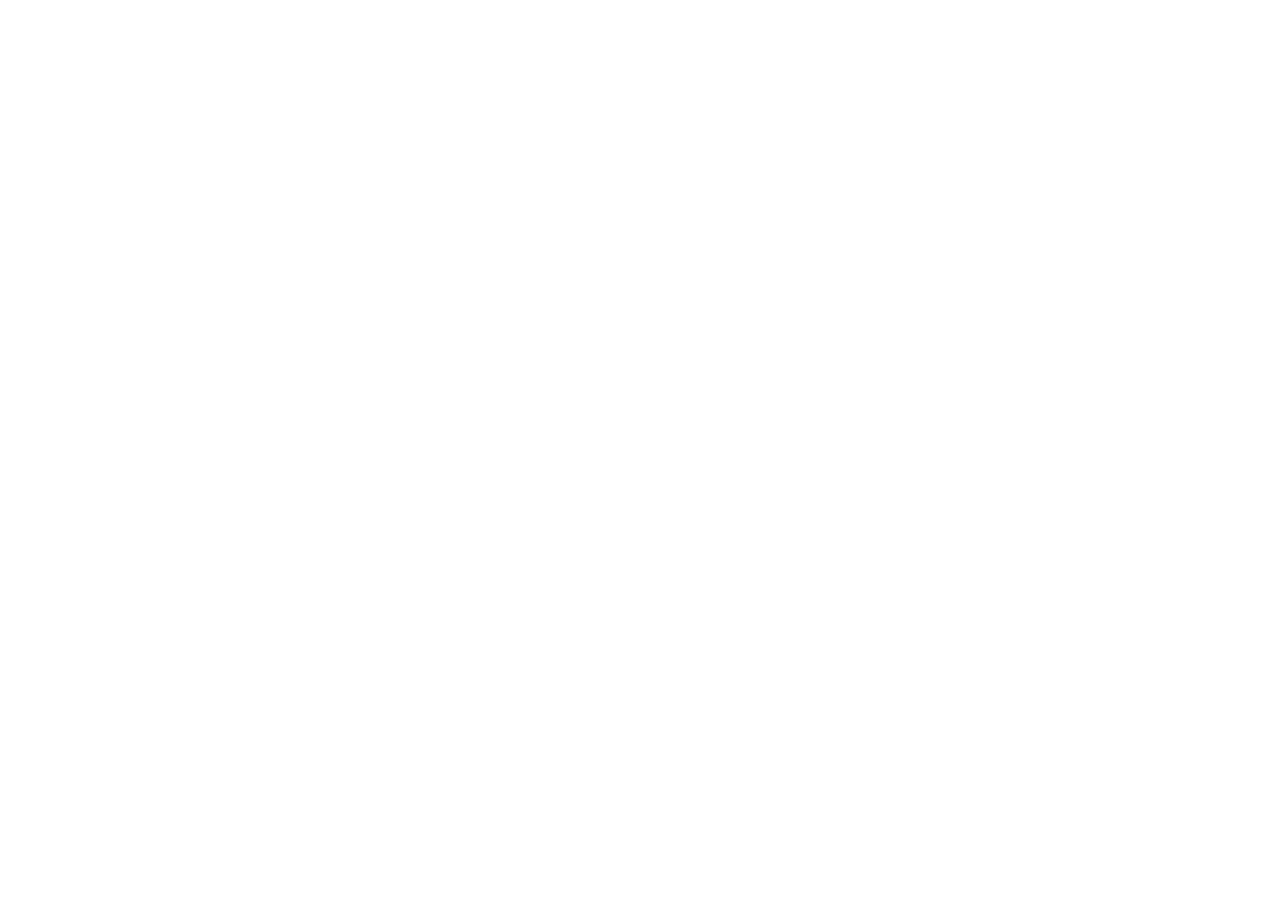
==== contact.html @ d8f35fec "Prelim updates - still learning nuances of Bootstrap grid system and classes" ====
<!DOCTYPE html>
<html>

<head>
    <meta charset="utf-8" />
    <meta http-equiv="X-UA-Compatible" content="IE=edge">
    <title>Jason Warner Portfolio</title>
    <meta name="viewport" content="width=device-width, initial-scale=1">

    <!-- Latest compiled and minified CSS -->
    <link rel="stylesheet" href="https://maxcdn.bootstrapcdn.com/bootstrap/3.3.7/css/bootstrap.min.css" integrity="sha384-BVYiiSIFeK1dGmJRAkycuHAHRg32OmUcww7on3RYdg4Va+PmSTsz/K68vbdEjh4u" crossorigin="anonymous">

</head>

<body>

    <!-- Navigation Bar -->

    <!-- Main Section Container -->

    <!-- Footer Section -->

</body>

</html>
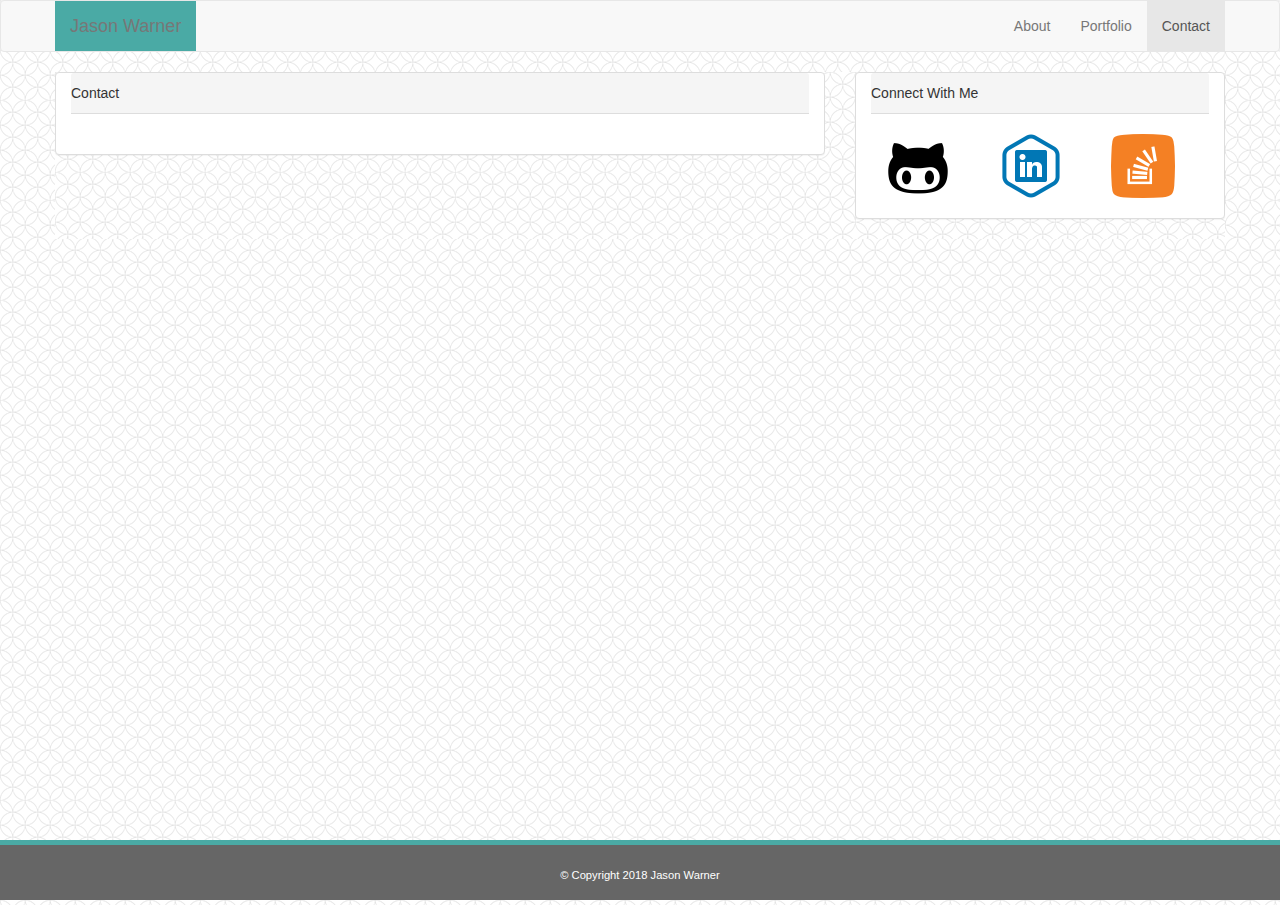
==== commit 2d2d147f: "Various changes made across all HTML files" ====
--- a/contact.html
+++ b/contact.html
@@ -7,18 +7,82 @@
     <title>Jason Warner Portfolio</title>
     <meta name="viewport" content="width=device-width, initial-scale=1">
 
-    <!-- Latest compiled and minified CSS -->
-    <link rel="stylesheet" href="https://maxcdn.bootstrapcdn.com/bootstrap/3.3.7/css/bootstrap.min.css" integrity="sha384-BVYiiSIFeK1dGmJRAkycuHAHRg32OmUcww7on3RYdg4Va+PmSTsz/K68vbdEjh4u" crossorigin="anonymous">
+
+    <!-- Link to version 3.3.7 compiled and minified Bootstrap CSS -->
+    <link rel="stylesheet" href="https://maxcdn.bootstrapcdn.com/bootstrap/3.3.7/css/bootstrap.min.css" integrity="sha384-BVYiiSIFeK1dGmJRAkycuHAHRg32OmUcww7on3RYdg4Va+PmSTsz/K68vbdEjh4u"
+        crossorigin="anonymous">
+
+    <!-- Link to my style sheet -->
+    <link rel="stylesheet" href="assets/css/style.css">
 
 </head>
 
 <body>
 
-    <!-- Navigation Bar -->
+    <!-- Wrap all main content for Sticky Footer -->
+    <div id="wrap">
 
-    <!-- Main Section Container -->
+        <!-- Navigation Bar -->
+        <nav class="navbar navbar-default">
+            <div class="container">
+                <div class="navbar-header">
+                    <a class="navbar-brand" href="#">Jason Warner</a>
+                </div>
+                <ul class="nav navbar-nav navbar-right">
+                    <li>
+                        <a href="index.html">About</a>
+                    </li>
+                    <li>
+                        <a href="portfolio.html">Portfolio</a>
+                    </li>
+                    <li class="active">
+                        <a href="contact.html">Contact</a>
+                    </li>
+                </ul>
+            </div>
+        </nav>
+
+        <!-- Main Section Container -->
+        <main class="container">
+            <div class="row">
+                <section class="col-md-8 col-sm-12 col-xs-12">
+                    <div class="col-md-12 col-sm-12 col-xs-12 panel panel-default">
+                        <div class="panel-heading">
+                            Contact
+                        </div>
+                        <div class="panel-content">
+
+                        </div>
+                    </div>
+                </section>
+
+                <aside class="col-md-4 col-sm-12 col-xs-12">
+                    <div class="col-md-12 col-sm-12 col-xs-12 panel panel-default">
+                        <div class="panel-heading">
+                            Connect With Me
+                        </div>
+                        <div class="panel-content">
+                            <div class="col-md-4 col-sm-4 col-xs-4">
+                                <img src="assets/images/gitHub.png" class="img-responsive" />
+                            </div>
+                            <div class="col-md-4 col-sm-4 col-xs-4">
+                                <img src="assets/images/linkedIn.png" class="img-responsive" />
+                            </div>
+                            <div class="col-md-4 col-sm-4 col-xs-4">
+                                <img src="assets/images/stackOverflow.png" class="img-responsive" />
+                            </div>
+                        </div>
+                    </div>
+                </aside>
+            </div>
+        </main>
+
+    </div>
 
     <!-- Footer Section -->
+    <footer class="footer">
+        &copy; Copyright 2018 Jason Warner
+    </footer>
 
 </body>
 
--- a/assets/css/style.css
+++ b/assets/css/style.css
@@ -0,0 +1,114 @@
+html, body {
+    height: 100%;
+}
+
+html, body, main, main.container {
+    background-image: url("../images/body-spiration-light.png");
+}
+
+.navbar-brand {
+    background-color: #4aaaa5;
+    color: white;
+}
+
+main.container {
+    padding: 0;
+}
+
+.panel-heading {
+    margin-bottom: 20px;
+
+}
+
+.footer {
+    width: 100%;
+    height: 60px;
+    background-color: #666666;
+    border-top: 5px solid #4aaaa5; 
+    margin: 0;
+    text-align: center;
+    color: #ffffff;
+    font-size: 0.8em;
+    line-height: 60px;
+}
+
+/* Sticky Footer - wrap ALL main body content with this wrap */
+#wrap {
+    min-height: 100%;
+    height: auto;
+    /* Negative indent footer by its height */
+    margin: 0 auto -60px;
+    /* Pad bottom by footer height */
+    padding: 0 0 60px;
+}
+
+.panel.panel-default {
+    padding-bottom: 20px;
+}
+
+.panel-content img {
+    padding-right: 10px;
+}
+
+main span {
+    line-height: 2.0em;
+}
+
+.panel-heading {
+    padding-left: 0px;
+}
+
+#portOne {
+    background-image: url("../images/hangmanGame.jpg");
+    background-size: cover;
+    height: 214px;
+    padding: 0;
+    margin-bottom: 20px;
+}
+
+#portTwo {
+    background-image: url("../images/rpgGame.jpg");
+    background-size: cover;
+    height: 214px;
+    padding: 0;
+    margin-bottom: 20px;
+}
+
+#portThree {
+    background-image: url("../images/triviaGame.jpg");
+    background-size: cover;
+    height: 214px;
+    padding: 0;
+    margin-bottom: 20px;
+}
+
+#portFour {
+    background-image: url("../images/rutgersWidget.jpg");
+    background-size: cover;
+    height: 214px;
+    padding: 0;
+    margin-bottom: 20px;
+}
+
+#portFive {
+    background-image: url("../images/rockPaperScissors.jpg");
+    background-size: cover;
+    height: 214px;
+    padding: 0;
+    margin-bottom: 20px;
+}
+
+.portText {
+    position: absolute;
+    background-color: #4aaaa5;
+    color: #ffffff;
+    bottom: 10px;
+    margin: 0;
+    padding-right: 0;
+    padding-left: 0;
+    margin: 0;
+    width: 100%;
+    height: 40px; 
+    line-height: 40px; 
+    text-align: center;
+}
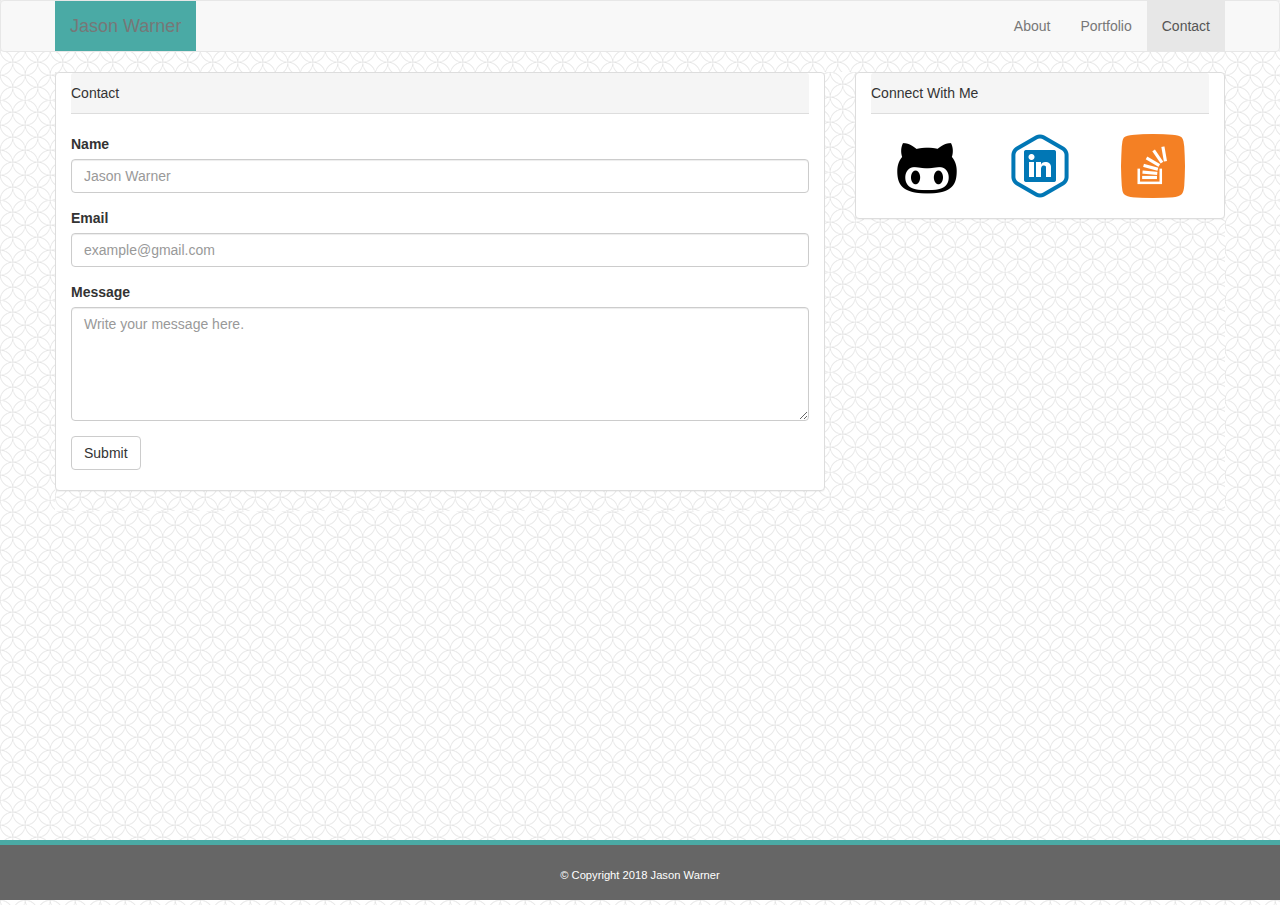
==== commit a92141be: "Pre-final Draft of Bootstrap Portfolio - need to modify CSS color scheme / font-styles - need to fix" ====
--- a/contact.html
+++ b/contact.html
@@ -51,6 +51,21 @@
                             Contact
                         </div>
                         <div class="panel-content">
+                            <form>
+                                <div class="form-group">
+                                    <label for="contactName">Name</label>
+                                    <input type="text" class="form-control" id="contactName" placeholder="Jason Warner">
+                                </div>
+                                <div class="form-group">
+                                    <label for="emailAddress">Email</label>
+                                    <input type="email" class="form-control" id="emailAddress" placeholder="example@gmail.com">
+                                </div>
+                                <div class="form-group">
+                                    <label for="message">Message</label>
+                                    <textarea class="form-control" rows="5" id="message" placeholder="Write your message here."></textarea>
+                                </div>
+                                <button type="submit" class="btn btn-default">Submit</button>
+                            </form>
 
                         </div>
                     </div>
@@ -62,14 +77,20 @@
                             Connect With Me
                         </div>
                         <div class="panel-content">
-                            <div class="col-md-4 col-sm-4 col-xs-4">
-                                <img src="assets/images/gitHub.png" class="img-responsive" />
+                            <div class="col-md-4 col-sm-4 col-xs-4" align="center">
+                                <a href="https://github.com/warnerjc">
+                                    <img src="assets/images/gitHub.png" alt="GitHub Connect" class="img-responsive" />
+                                </a>
                             </div>
-                            <div class="col-md-4 col-sm-4 col-xs-4">
-                                <img src="assets/images/linkedIn.png" class="img-responsive" />
+                            <div class="col-md-4 col-sm-4 col-xs-4" align="center">
+                                <a href="https://www.linkedin.com/in/warnerjc/">
+                                    <img src="assets/images/linkedIn.png" alt="LinkedIn Connect" class="img-responsive" />
+                                </a>
                             </div>
-                            <div class="col-md-4 col-sm-4 col-xs-4">
-                                <img src="assets/images/stackOverflow.png" class="img-responsive" />
+                            <div class="col-md-4 col-sm-4 col-xs-4" align="center">
+                                <a href="https://stackoverflow.com/users/9086083/jason-warner">
+                                    <img src="assets/images/stackOverflow.png" alt="Stack Overflow Connect" class="img-responsive" />
+                                </a>
                             </div>
                         </div>
                     </div>
--- a/assets/css/style.css
+++ b/assets/css/style.css
@@ -44,10 +44,6 @@
 
 .panel.panel-default {
     padding-bottom: 20px;
-}
-
-.panel-content img {
-    padding-right: 10px;
 }
 
 main span {
@@ -112,3 +108,8 @@
     line-height: 40px; 
     text-align: center;
 }
+
+#imgMargin {
+    margin-right: 20px;
+    margin-bottom: 15px;
+}
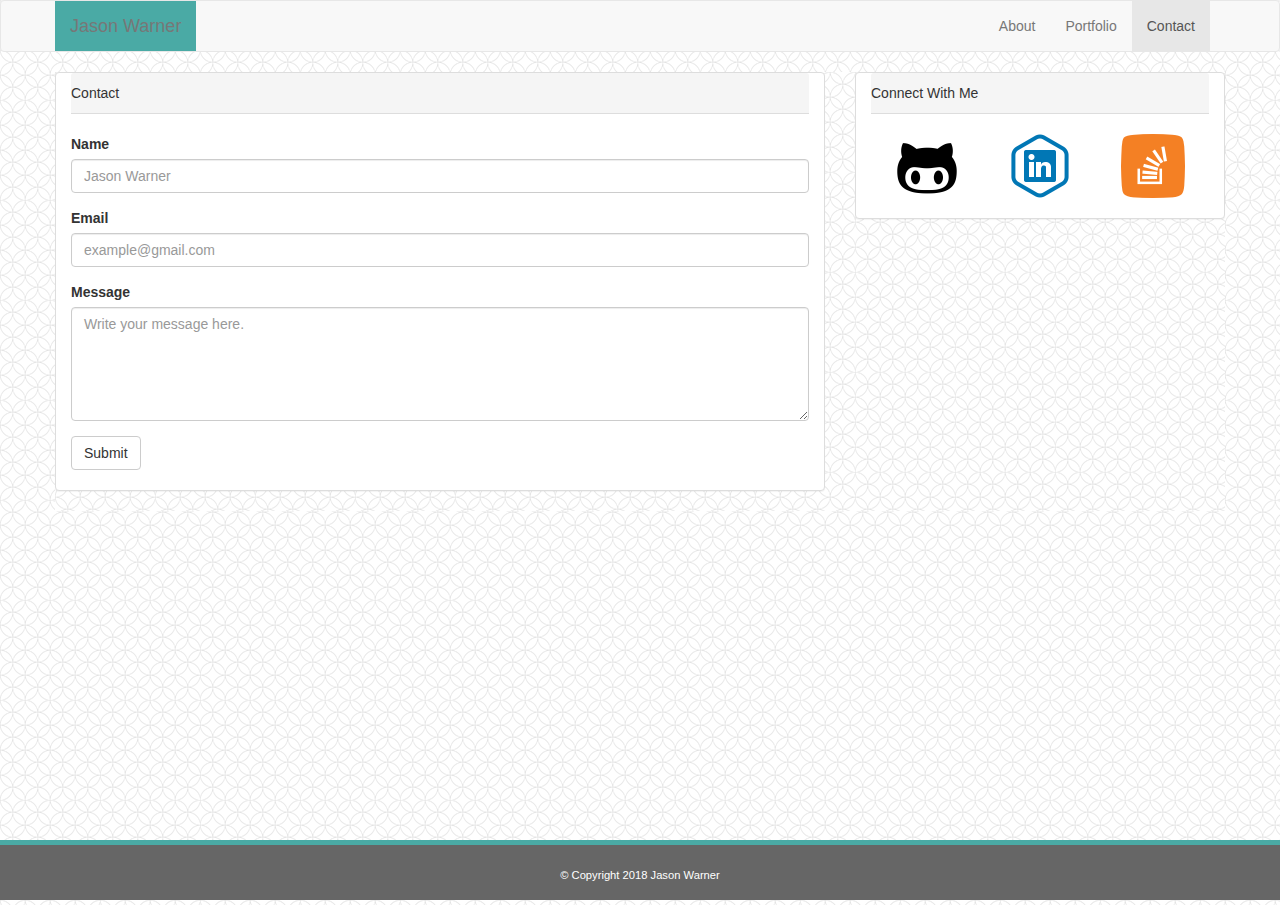
==== commit e6a30d1d: "Final Commit - Bootstrap Portfolio" ====
--- a/contact.html
+++ b/contact.html
@@ -24,23 +24,31 @@
 
         <!-- Navigation Bar -->
         <nav class="navbar navbar-default">
-            <div class="container">
-                <div class="navbar-header">
-                    <a class="navbar-brand" href="#">Jason Warner</a>
+                <div class="container">
+                    <div class="navbar-header">
+                        <button type="button" class="navbar-toggle collapsed" data-toggle="collapse" data-target="#navCollapse" aria-expanded="false">
+                            <span class="sr-only">Toggle navigation</span>
+                            <span class="icon-bar"></span>
+                            <span class="icon-bar"></span>
+                            <span class="icon-bar"></span>
+                        </button>
+                        <a class="navbar-brand" href="#">Jason Warner</a>
+                    </div>
+                    <div class="collapse navbar-collapse" id="navCollapse">
+                        <ul class="nav navbar-nav navbar-right">
+                            <li>
+                                <a href="index.html">About</a>
+                            </li>
+                            <li>
+                                <a href="portfolio.html">Portfolio</a>
+                            </li>
+                            <li class="active">
+                                <a href="contact.html">Contact</a>
+                            </li>
+                        </ul>
+                    </div>
                 </div>
-                <ul class="nav navbar-nav navbar-right">
-                    <li>
-                        <a href="index.html">About</a>
-                    </li>
-                    <li>
-                        <a href="portfolio.html">Portfolio</a>
-                    </li>
-                    <li class="active">
-                        <a href="contact.html">Contact</a>
-                    </li>
-                </ul>
-            </div>
-        </nav>
+            </nav>
 
         <!-- Main Section Container -->
         <main class="container">
@@ -105,6 +113,9 @@
         &copy; Copyright 2018 Jason Warner
     </footer>
 
+    <script src="https://ajax.googleapis.com/ajax/libs/jquery/3.3.1/jquery.min.js"></script>
+    <script src="https://maxcdn.bootstrapcdn.com/bootstrap/3.3.7/js/bootstrap.min.js"></script>
+
 </body>
 
 </html>--- a/assets/css/style.css
+++ b/assets/css/style.css
@@ -8,7 +8,6 @@
 
 .navbar-brand {
     background-color: #4aaaa5;
-    color: white;
 }
 
 main.container {
@@ -113,3 +112,4 @@
     margin-right: 20px;
     margin-bottom: 15px;
 }
+
